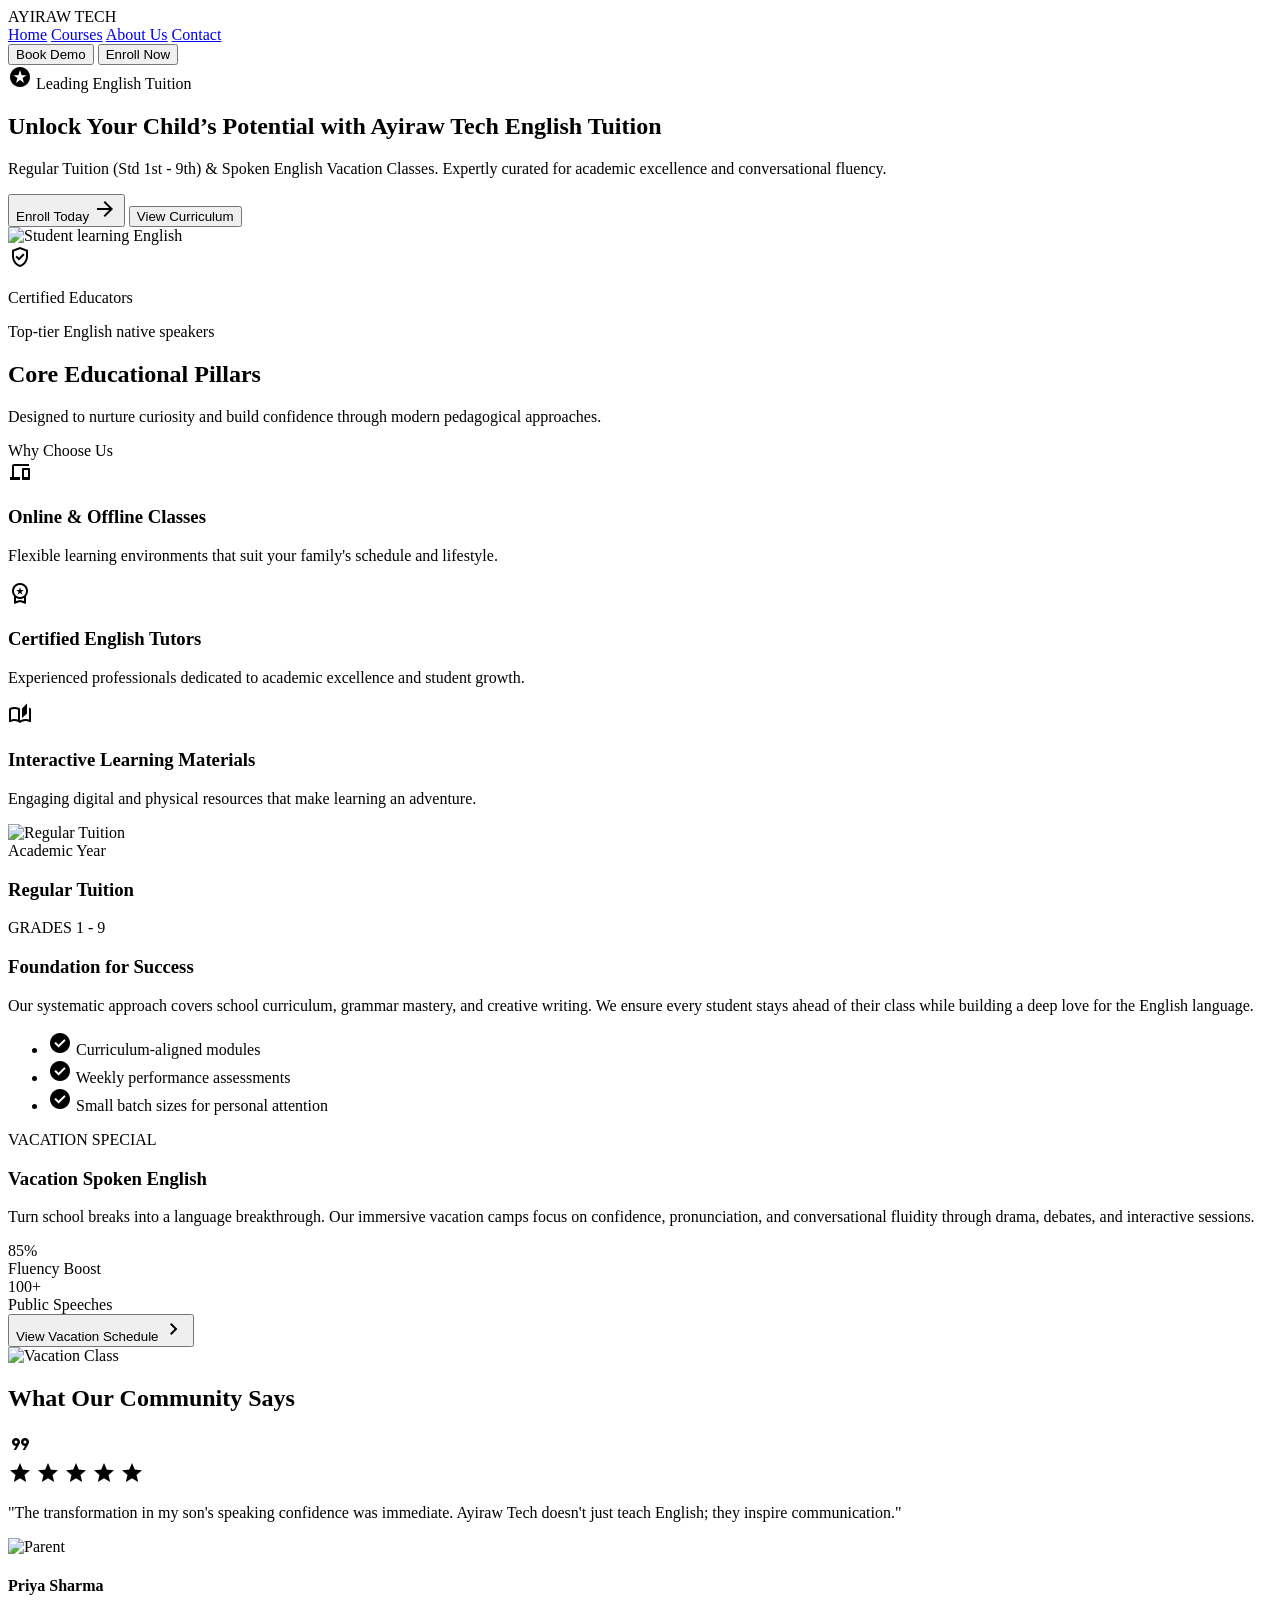
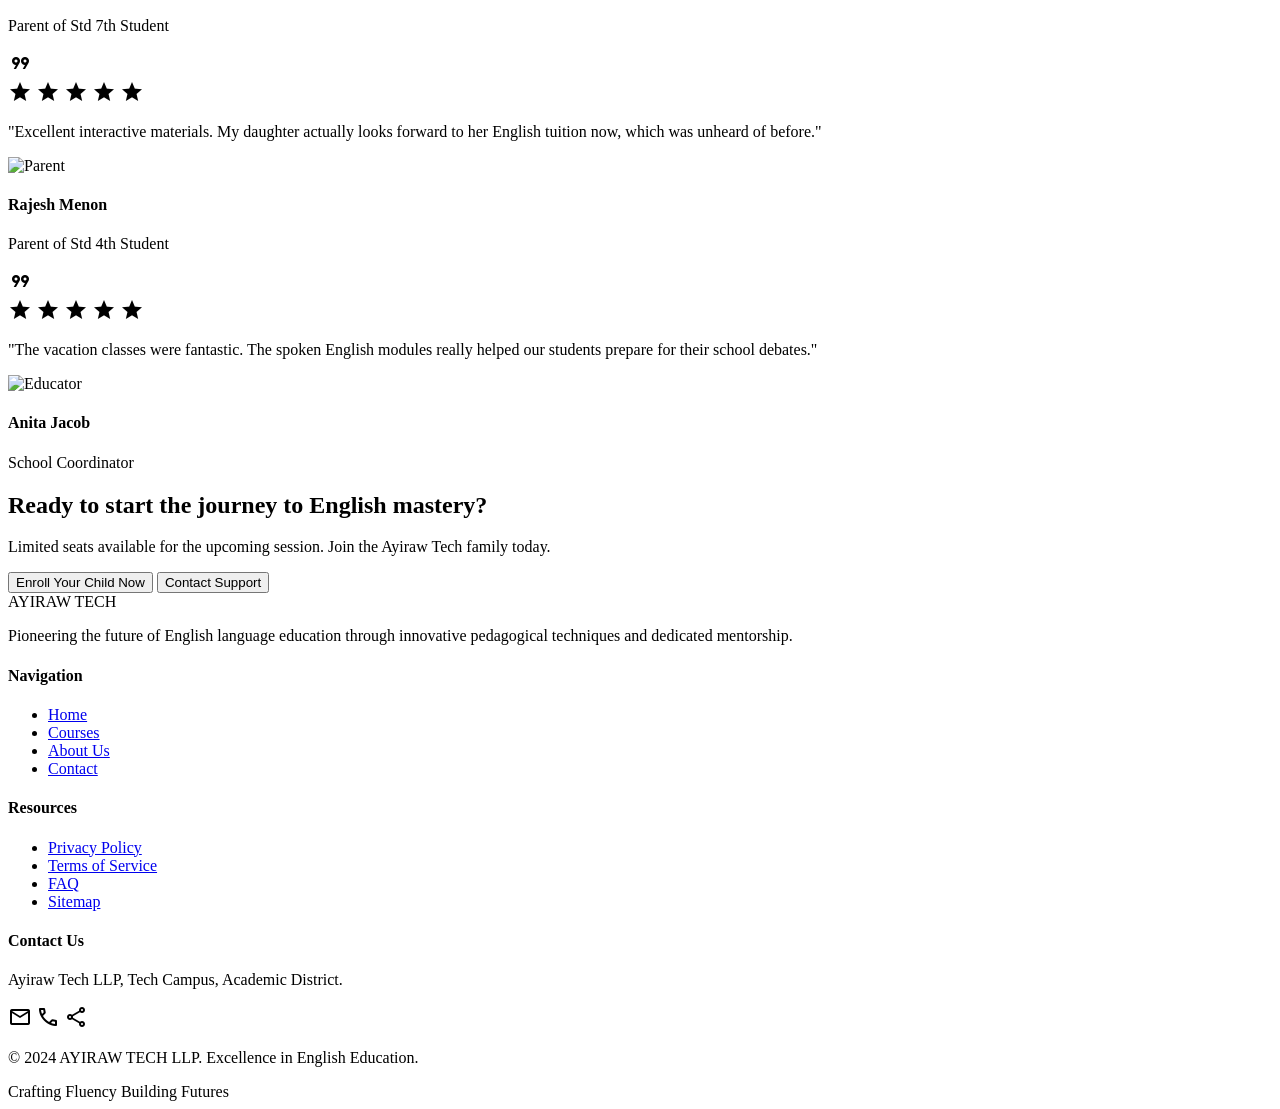
==== index.html @ 3fc2bfd0 "index.html" ====
<!DOCTYPE html>

<html class="light" lang="en"><head>
<meta charset="utf-8"/>
<meta content="width=device-width, initial-scale=1.0" name="viewport"/>
<title>AYIRAW TECH - Unlock Your Child’s Potential</title>
<script src="https://cdn.tailwindcss.com?plugins=forms,container-queries"></script>
<link href="https://fonts.googleapis.com/css2?family=Manrope:wght@400;600;700;800&amp;family=Inter:wght@400;500;600&amp;display=swap" rel="stylesheet"/>
<link href="https://fonts.googleapis.com/css2?family=Material+Symbols+Outlined:wght,FILL@100..700,0..1&amp;display=swap" rel="stylesheet"/>
<link href="https://fonts.googleapis.com/css2?family=Material+Symbols+Outlined:wght,FILL@100..700,0..1&amp;display=swap" rel="stylesheet"/>
<script id="tailwind-config">
      tailwind.config = {
        darkMode: "class",
        theme: {
          extend: {
            colors: {
              "inverse-surface": "#2e3132",
              "on-primary": "#ffffff",
              "error-container": "#ffdad6",
              "surface-container-highest": "#e1e3e4",
              "surface-container": "#edeeef",
              "on-secondary-container": "#613400",
              "tertiary-fixed-dim": "#e9c400",
              "surface-container-low": "#f3f4f5",
              "surface": "#f8f9fa",
              "on-tertiary-container": "#4c3e00",
              "on-error": "#ffffff",
              "on-tertiary-fixed-variant": "#544600",
              "on-primary-fixed": "#001b3c",
              "background": "#f8f9fa",
              "tertiary-container": "#c9a900",
              "secondary-container": "#fd9000",
              "tertiary": "#705d00",
              "on-error-container": "#93000a",
              "surface-container-high": "#e7e8e9",
              "on-primary-container": "#799dd6",
              "on-background": "#191c1d",
              "on-tertiary": "#ffffff",
              "error": "#ba1a1a",
              "outline-variant": "#c3c6d1",
              "inverse-on-surface": "#f0f1f2",
              "on-secondary-fixed-variant": "#6c3a00",
              "on-tertiary-fixed": "#221b00",
              "surface-bright": "#f8f9fa",
              "secondary-fixed": "#ffdcc1",
              "on-primary-fixed-variant": "#1f477b",
              "outline": "#737780",
              "inverse-primary": "#a7c8ff",
              "surface-tint": "#3a5f94",
              "secondary-fixed-dim": "#ffb778",
              "primary": "#001e40",
              "secondary": "#8e4e00",
              "surface-container-lowest": "#ffffff",
              "primary-fixed": "#d5e3ff",
              "on-secondary-fixed": "#2e1500",
              "tertiary-fixed": "#ffe170",
              "primary-container": "#003366",
              "on-surface": "#191c1d",
              "on-surface-variant": "#43474f",
              "on-secondary": "#ffffff",
              "surface-dim": "#d9dadb",
              "primary-fixed-dim": "#a7c8ff",
              "surface-variant": "#e1e3e4"
            },
            fontFamily: {
              "headline": ["Manrope"],
              "body": ["Inter"],
              "label": ["Inter"]
            },
            borderRadius: {"DEFAULT": "0.125rem", "lg": "0.25rem", "xl": "0.5rem", "full": "0.75rem"},
          },
        },
      }
    </script>
<style>
      .material-symbols-outlined {
        font-variation-settings: 'FILL' 0, 'wght' 400, 'GRAD' 0, 'opsz' 24;
      }
      .glass-nav {
        backdrop-filter: blur(24px);
        -webkit-backdrop-filter: blur(24px);
      }
    </style>
</head>
<body class="bg-surface text-on-surface font-body selection:bg-secondary-fixed selection:text-on-secondary-fixed">
<!-- TopNavBar -->
<header class="fixed top-0 w-full z-50 bg-white/80 dark:bg-slate-950/80 backdrop-blur-xl shadow-sm dark:shadow-none">
<nav class="flex justify-between items-center max-w-7xl mx-auto px-6 h-20">
<div class="text-2xl font-black tracking-tighter text-sky-900 dark:text-sky-100 font-headline">AYIRAW TECH</div>
<div class="hidden md:flex items-center space-x-8">
<a class="text-sky-900 dark:text-sky-400 font-bold border-b-2 border-amber-600 pb-1 text-sm transition-all" href="#">Home</a>
<a class="text-slate-600 dark:text-slate-400 hover:text-sky-900 dark:hover:text-sky-200 transition-colors text-sm" href="#">Courses</a>
<a class="text-slate-600 dark:text-slate-400 hover:text-sky-900 dark:hover:text-sky-200 transition-colors text-sm" href="#">About Us</a>
<a class="text-slate-600 dark:text-slate-400 hover:text-sky-900 dark:hover:text-sky-200 transition-colors text-sm" href="#">Contact</a>
</div>
<div class="flex items-center space-x-4">
<button class="hidden lg:block text-sky-900 dark:text-sky-400 font-semibold text-sm hover:underline underline-offset-4 decoration-amber-500 transition-all">Book Demo</button>
<button class="bg-gradient-to-br from-primary to-primary-container text-on-primary px-6 py-2.5 rounded-xl font-bold text-sm scale-95 active:scale-90 transition-transform shadow-md hover:shadow-secondary-container/20">Enroll Now</button>
</div>
</nav>
</header>
<main class="pt-20">
<!-- Hero Section -->
<section class="relative min-h-[870px] flex items-center overflow-hidden bg-surface py-24">
<div class="max-w-7xl mx-auto px-6 grid grid-cols-1 lg:grid-cols-12 gap-12 items-center">
<div class="lg:col-span-7 space-y-8 z-10">
<div class="inline-flex items-center gap-2 bg-secondary-fixed px-4 py-1.5 rounded-full">
<span class="material-symbols-outlined text-secondary text-sm" style="font-variation-settings: 'FILL' 1;">stars</span>
<span class="text-on-secondary-fixed text-xs font-bold uppercase tracking-widest font-label">Leading English Tuition</span>
</div>
<h1 class="text-5xl md:text-7xl font-extrabold font-headline leading-[1.1] tracking-tight text-on-surface">
                        Unlock Your <span class="text-secondary">Child’s Potential</span> with Ayiraw Tech English Tuition
                    </h1>
<p class="text-lg md:text-xl text-on-surface-variant max-w-xl leading-relaxed">
                        Regular Tuition (Std 1st - 9th) &amp; Spoken English Vacation Classes. Expertly curated for academic excellence and conversational fluency.
                    </p>
<div class="flex flex-wrap gap-4 pt-4">
<button class="bg-primary text-on-primary px-8 py-4 rounded-xl font-bold text-lg hover:bg-primary-container transition-all flex items-center gap-2 shadow-lg group">
                            Enroll Today
                            <span class="material-symbols-outlined group-hover:translate-x-1 transition-transform">arrow_forward</span>
</button>
<button class="bg-surface-container-low text-on-surface px-8 py-4 rounded-xl font-bold text-lg hover:bg-surface-container-high transition-all border border-outline-variant/15">
                            View Curriculum
                        </button>
</div>
</div>
<div class="lg:col-span-5 relative">
<div class="aspect-square bg-gradient-to-tr from-secondary-fixed to-primary-fixed rounded-3xl rotate-3 absolute inset-0 blur-3xl opacity-30"></div>
<div class="relative rounded-3xl overflow-hidden shadow-2xl border-4 border-surface-container-lowest">
<img alt="Student learning English" class="w-full h-[600px] object-cover" data-alt="Happy child student studying with tablet and books" src="https://lh3.googleusercontent.com/aida-public/[base64]"/>
</div>
<div class="absolute -bottom-6 -left-6 bg-surface-container-lowest p-6 rounded-2xl shadow-xl flex items-center gap-4 max-w-xs">
<div class="w-12 h-12 bg-tertiary-fixed rounded-full flex items-center justify-center">
<span class="material-symbols-outlined text-on-tertiary-fixed">verified_user</span>
</div>
<div>
<p class="text-sm font-bold font-headline">Certified Educators</p>
<p class="text-xs text-on-surface-variant">Top-tier English native speakers</p>
</div>
</div>
</div>
</div>
</section>
<!-- Features Bento Grid -->
<section class="py-24 bg-surface-container-low">
<div class="max-w-7xl mx-auto px-6">
<div class="flex flex-col md:flex-row justify-between items-end mb-16 gap-6">
<div class="max-w-2xl">
<h2 class="text-4xl font-extrabold font-headline mb-4">Core Educational Pillars</h2>
<p class="text-on-surface-variant text-lg">Designed to nurture curiosity and build confidence through modern pedagogical approaches.</p>
</div>
<span class="text-secondary font-bold text-sm uppercase tracking-widest pb-2">Why Choose Us</span>
</div>
<div class="grid grid-cols-1 md:grid-cols-3 gap-8">
<!-- Feature 1 -->
<div class="bg-surface-container-lowest p-8 rounded-3xl shadow-sm border border-outline-variant/5 group hover:shadow-xl transition-all duration-500">
<div class="w-14 h-14 bg-primary-fixed rounded-2xl flex items-center justify-center mb-6 group-hover:scale-110 transition-transform">
<span class="material-symbols-outlined text-primary text-3xl">devices</span>
</div>
<h3 class="text-2xl font-bold font-headline mb-4">Online &amp; Offline Classes</h3>
<p class="text-on-surface-variant leading-relaxed">Flexible learning environments that suit your family's schedule and lifestyle.</p>
</div>
<!-- Feature 2 -->
<div class="bg-surface-container-lowest p-8 rounded-3xl shadow-sm border border-outline-variant/5 group hover:shadow-xl transition-all duration-500">
<div class="w-14 h-14 bg-secondary-fixed rounded-2xl flex items-center justify-center mb-6 group-hover:scale-110 transition-transform">
<span class="material-symbols-outlined text-secondary text-3xl">workspace_premium</span>
</div>
<h3 class="text-2xl font-bold font-headline mb-4">Certified English Tutors</h3>
<p class="text-on-surface-variant leading-relaxed">Experienced professionals dedicated to academic excellence and student growth.</p>
</div>
<!-- Feature 3 -->
<div class="bg-surface-container-lowest p-8 rounded-3xl shadow-sm border border-outline-variant/5 group hover:shadow-xl transition-all duration-500">
<div class="w-14 h-14 bg-tertiary-fixed rounded-2xl flex items-center justify-center mb-6 group-hover:scale-110 transition-transform">
<span class="material-symbols-outlined text-on-tertiary-fixed text-3xl">auto_stories</span>
</div>
<h3 class="text-2xl font-bold font-headline mb-4">Interactive Learning Materials</h3>
<p class="text-on-surface-variant leading-relaxed">Engaging digital and physical resources that make learning an adventure.</p>
</div>
</div>
</div>
</section>
<!-- Service Overview (Asymmetric Layout) -->
<section class="py-24 bg-surface">
<div class="max-w-7xl mx-auto px-6">
<div class="grid grid-cols-1 lg:grid-cols-2 gap-20 items-center mb-24">
<div class="relative">
<img alt="Regular Tuition" class="w-full h-[500px] object-cover rounded-3xl" data-alt="Children in a bright classroom environment" src="https://lh3.googleusercontent.com/aida-public/[base64]"/>
<div class="absolute inset-0 bg-gradient-to-t from-primary/60 to-transparent rounded-3xl"></div>
<div class="absolute bottom-8 left-8">
<span class="text-secondary-fixed text-sm font-bold tracking-widest uppercase">Academic Year</span>
<h3 class="text-3xl font-bold text-white font-headline">Regular Tuition</h3>
</div>
</div>
<div class="space-y-6">
<div class="inline-block px-4 py-1 bg-surface-container-high rounded text-xs font-bold text-secondary">GRADES 1 - 9</div>
<h3 class="text-4xl font-extrabold font-headline">Foundation for Success</h3>
<p class="text-on-surface-variant text-lg leading-relaxed">
                            Our systematic approach covers school curriculum, grammar mastery, and creative writing. We ensure every student stays ahead of their class while building a deep love for the English language.
                        </p>
<ul class="space-y-4">
<li class="flex items-center gap-3">
<span class="material-symbols-outlined text-secondary" style="font-variation-settings: 'FILL' 1;">check_circle</span>
<span class="font-medium">Curriculum-aligned modules</span>
</li>
<li class="flex items-center gap-3">
<span class="material-symbols-outlined text-secondary" style="font-variation-settings: 'FILL' 1;">check_circle</span>
<span class="font-medium">Weekly performance assessments</span>
</li>
<li class="flex items-center gap-3">
<span class="material-symbols-outlined text-secondary" style="font-variation-settings: 'FILL' 1;">check_circle</span>
<span class="font-medium">Small batch sizes for personal attention</span>
</li>
</ul>
</div>
</div>
<div class="grid grid-cols-1 lg:grid-cols-2 gap-20 items-center">
<div class="order-2 lg:order-1 space-y-6">
<div class="inline-block px-4 py-1 bg-surface-container-high rounded text-xs font-bold text-secondary">VACATION SPECIAL</div>
<h3 class="text-4xl font-extrabold font-headline">Vacation Spoken English</h3>
<p class="text-on-surface-variant text-lg leading-relaxed">
                            Turn school breaks into a language breakthrough. Our immersive vacation camps focus on confidence, pronunciation, and conversational fluidity through drama, debates, and interactive sessions.
                        </p>
<div class="grid grid-cols-2 gap-4">
<div class="p-4 bg-surface-container-low rounded-xl">
<div class="text-2xl font-bold text-primary font-headline">85%</div>
<div class="text-xs text-on-surface-variant uppercase font-bold tracking-tighter">Fluency Boost</div>
</div>
<div class="p-4 bg-surface-container-low rounded-xl">
<div class="text-2xl font-bold text-primary font-headline">100+</div>
<div class="text-xs text-on-surface-variant uppercase font-bold tracking-tighter">Public Speeches</div>
</div>
</div>
<button class="text-primary font-bold flex items-center gap-2 hover:translate-x-2 transition-transform">
                            View Vacation Schedule
                            <span class="material-symbols-outlined">chevron_right</span>
</button>
</div>
<div class="order-1 lg:order-2 relative">
<img alt="Vacation Class" class="w-full h-[500px] object-cover rounded-3xl" data-alt="Kids laughing and participating in an outdoor English camp" src="https://lh3.googleusercontent.com/aida-public/[base64]"/>
<div class="absolute -top-10 -right-10 w-48 h-48 bg-tertiary-fixed-dim rounded-full mix-blend-multiply opacity-20 blur-2xl"></div>
</div>
</div>
</div>
</section>
<!-- Testimonial Section -->
<section class="py-24 bg-primary text-on-primary">
<div class="max-w-7xl mx-auto px-6">
<div class="text-center mb-16">
<h2 class="text-4xl font-extrabold font-headline mb-4">What Our Community Says</h2>
<div class="h-1 w-24 bg-secondary mx-auto rounded-full"></div>
</div>
<div class="grid grid-cols-1 md:grid-cols-3 gap-8">
<!-- Testimonial 1 -->
<div class="bg-primary-container p-8 rounded-3xl relative">
<span class="material-symbols-outlined absolute top-6 right-8 text-6xl text-on-primary opacity-10">format_quote</span>
<div class="flex items-center gap-1 mb-6">
<span class="material-symbols-outlined text-tertiary-fixed" style="font-variation-settings: 'FILL' 1;">star</span>
<span class="material-symbols-outlined text-tertiary-fixed" style="font-variation-settings: 'FILL' 1;">star</span>
<span class="material-symbols-outlined text-tertiary-fixed" style="font-variation-settings: 'FILL' 1;">star</span>
<span class="material-symbols-outlined text-tertiary-fixed" style="font-variation-settings: 'FILL' 1;">star</span>
<span class="material-symbols-outlined text-tertiary-fixed" style="font-variation-settings: 'FILL' 1;">star</span>
</div>
<p class="italic text-lg mb-8 leading-relaxed opacity-90 text-primary-fixed">
                            "The transformation in my son's speaking confidence was immediate. Ayiraw Tech doesn't just teach English; they inspire communication."
                        </p>
<div class="flex items-center gap-4">
<div class="w-12 h-12 rounded-full overflow-hidden border-2 border-secondary">
<img alt="Parent" data-alt="Portrait of a satisfied parent" src="https://lh3.googleusercontent.com/aida-public/[base64]"/>
</div>
<div>
<h4 class="font-bold font-headline">Priya Sharma</h4>
<p class="text-xs opacity-70">Parent of Std 7th Student</p>
</div>
</div>
</div>
<!-- Testimonial 2 -->
<div class="bg-primary-container p-8 rounded-3xl relative">
<span class="material-symbols-outlined absolute top-6 right-8 text-6xl text-on-primary opacity-10">format_quote</span>
<div class="flex items-center gap-1 mb-6">
<span class="material-symbols-outlined text-tertiary-fixed" style="font-variation-settings: 'FILL' 1;">star</span>
<span class="material-symbols-outlined text-tertiary-fixed" style="font-variation-settings: 'FILL' 1;">star</span>
<span class="material-symbols-outlined text-tertiary-fixed" style="font-variation-settings: 'FILL' 1;">star</span>
<span class="material-symbols-outlined text-tertiary-fixed" style="font-variation-settings: 'FILL' 1;">star</span>
<span class="material-symbols-outlined text-tertiary-fixed" style="font-variation-settings: 'FILL' 1;">star</span>
</div>
<p class="italic text-lg mb-8 leading-relaxed opacity-90 text-primary-fixed">
                            "Excellent interactive materials. My daughter actually looks forward to her English tuition now, which was unheard of before."
                        </p>
<div class="flex items-center gap-4">
<div class="w-12 h-12 rounded-full overflow-hidden border-2 border-secondary">
<img alt="Parent" data-alt="Portrait of a happy father" src="https://lh3.googleusercontent.com/aida-public/[base64]"/>
</div>
<div>
<h4 class="font-bold font-headline">Rajesh Menon</h4>
<p class="text-xs opacity-70">Parent of Std 4th Student</p>
</div>
</div>
</div>
<!-- Testimonial 3 -->
<div class="bg-primary-container p-8 rounded-3xl relative">
<span class="material-symbols-outlined absolute top-6 right-8 text-6xl text-on-primary opacity-10">format_quote</span>
<div class="flex items-center gap-1 mb-6">
<span class="material-symbols-outlined text-tertiary-fixed" style="font-variation-settings: 'FILL' 1;">star</span>
<span class="material-symbols-outlined text-tertiary-fixed" style="font-variation-settings: 'FILL' 1;">star</span>
<span class="material-symbols-outlined text-tertiary-fixed" style="font-variation-settings: 'FILL' 1;">star</span>
<span class="material-symbols-outlined text-tertiary-fixed" style="font-variation-settings: 'FILL' 1;">star</span>
<span class="material-symbols-outlined text-tertiary-fixed" style="font-variation-settings: 'FILL' 1;">star</span>
</div>
<p class="italic text-lg mb-8 leading-relaxed opacity-90 text-primary-fixed">
                            "The vacation classes were fantastic. The spoken English modules really helped our students prepare for their school debates."
                        </p>
<div class="flex items-center gap-4">
<div class="w-12 h-12 rounded-full overflow-hidden border-2 border-secondary">
<img alt="Educator" data-alt="Portrait of a professional educator" src="https://lh3.googleusercontent.com/aida-public/[base64]"/>
</div>
<div>
<h4 class="font-bold font-headline">Anita Jacob</h4>
<p class="text-xs opacity-70">School Coordinator</p>
</div>
</div>
</div>
</div>
</div>
</section>
<!-- CTA Section -->
<section class="py-24 bg-surface">
<div class="max-w-5xl mx-auto px-6">
<div class="bg-gradient-to-br from-secondary to-secondary-container p-12 rounded-[2.5rem] text-on-secondary text-center shadow-2xl relative overflow-hidden">
<div class="absolute -top-12 -left-12 w-64 h-64 bg-white/10 rounded-full blur-3xl"></div>
<div class="relative z-10">
<h2 class="text-4xl md:text-5xl font-extrabold font-headline mb-6 leading-tight">Ready to start the journey to English mastery?</h2>
<p class="text-xl opacity-90 mb-10 max-w-2xl mx-auto">Limited seats available for the upcoming session. Join the Ayiraw Tech family today.</p>
<div class="flex flex-col sm:flex-row gap-4 justify-center">
<button class="bg-primary text-on-primary px-10 py-5 rounded-xl font-bold text-lg hover:scale-105 active:scale-95 transition-all shadow-xl">Enroll Your Child Now</button>
<button class="bg-white/20 backdrop-blur-md text-white px-10 py-5 rounded-xl font-bold text-lg hover:bg-white/30 transition-all border border-white/30">Contact Support</button>
</div>
</div>
</div>
</div>
</section>
</main>
<!-- Footer -->
<footer class="bg-slate-50 dark:bg-slate-950 w-full py-12 border-t border-slate-200 dark:border-slate-800">
<div class="grid grid-cols-1 md:grid-cols-4 gap-8 max-w-7xl mx-auto px-6">
<div class="md:col-span-1">
<div class="text-xl font-bold text-sky-900 dark:text-sky-100 font-headline mb-4">AYIRAW TECH</div>
<p class="text-xs text-slate-500 font-body leading-relaxed">Pioneering the future of English language education through innovative pedagogical techniques and dedicated mentorship.</p>
</div>
<div>
<h4 class="font-semibold font-headline text-sky-900 dark:text-sky-400 mb-4 uppercase text-xs tracking-widest">Navigation</h4>
<ul class="space-y-2">
<li><a class="text-xs text-slate-500 hover:underline decoration-amber-500 underline-offset-4 transition-all" href="#">Home</a></li>
<li><a class="text-xs text-slate-500 hover:underline decoration-amber-500 underline-offset-4 transition-all" href="#">Courses</a></li>
<li><a class="text-xs text-slate-500 hover:underline decoration-amber-500 underline-offset-4 transition-all" href="#">About Us</a></li>
<li><a class="text-xs text-slate-500 hover:underline decoration-amber-500 underline-offset-4 transition-all" href="#">Contact</a></li>
</ul>
</div>
<div>
<h4 class="font-semibold font-headline text-sky-900 dark:text-sky-400 mb-4 uppercase text-xs tracking-widest">Resources</h4>
<ul class="space-y-2">
<li><a class="text-xs text-slate-500 hover:underline decoration-amber-500 underline-offset-4 transition-all" href="#">Privacy Policy</a></li>
<li><a class="text-xs text-slate-500 hover:underline decoration-amber-500 underline-offset-4 transition-all" href="#">Terms of Service</a></li>
<li><a class="text-xs text-slate-500 hover:underline decoration-amber-500 underline-offset-4 transition-all" href="#">FAQ</a></li>
<li><a class="text-xs text-slate-500 hover:underline decoration-amber-500 underline-offset-4 transition-all" href="#">Sitemap</a></li>
</ul>
</div>
<div>
<h4 class="font-semibold font-headline text-sky-900 dark:text-sky-400 mb-4 uppercase text-xs tracking-widest">Contact Us</h4>
<p class="text-xs text-slate-500 mb-4">Ayiraw Tech LLP, Tech Campus, Academic District.</p>
<div class="flex gap-4">
<span class="material-symbols-outlined text-slate-400 hover:text-secondary transition-colors cursor-pointer">mail</span>
<span class="material-symbols-outlined text-slate-400 hover:text-secondary transition-colors cursor-pointer">call</span>
<span class="material-symbols-outlined text-slate-400 hover:text-secondary transition-colors cursor-pointer">share</span>
</div>
</div>
</div>
<div class="max-w-7xl mx-auto px-6 mt-12 pt-8 border-t border-slate-200/50 flex flex-col md:flex-row justify-between items-center gap-4">
<p class="text-xs text-slate-500">© 2024 AYIRAW TECH LLP. Excellence in English Education.</p>
<div class="flex gap-6">
<span class="text-[10px] text-slate-400 font-bold uppercase tracking-[0.2em]">Crafting Fluency</span>
<span class="text-[10px] text-slate-400 font-bold uppercase tracking-[0.2em]">Building Futures</span>
</div>
</div>
</footer>
</body></html>
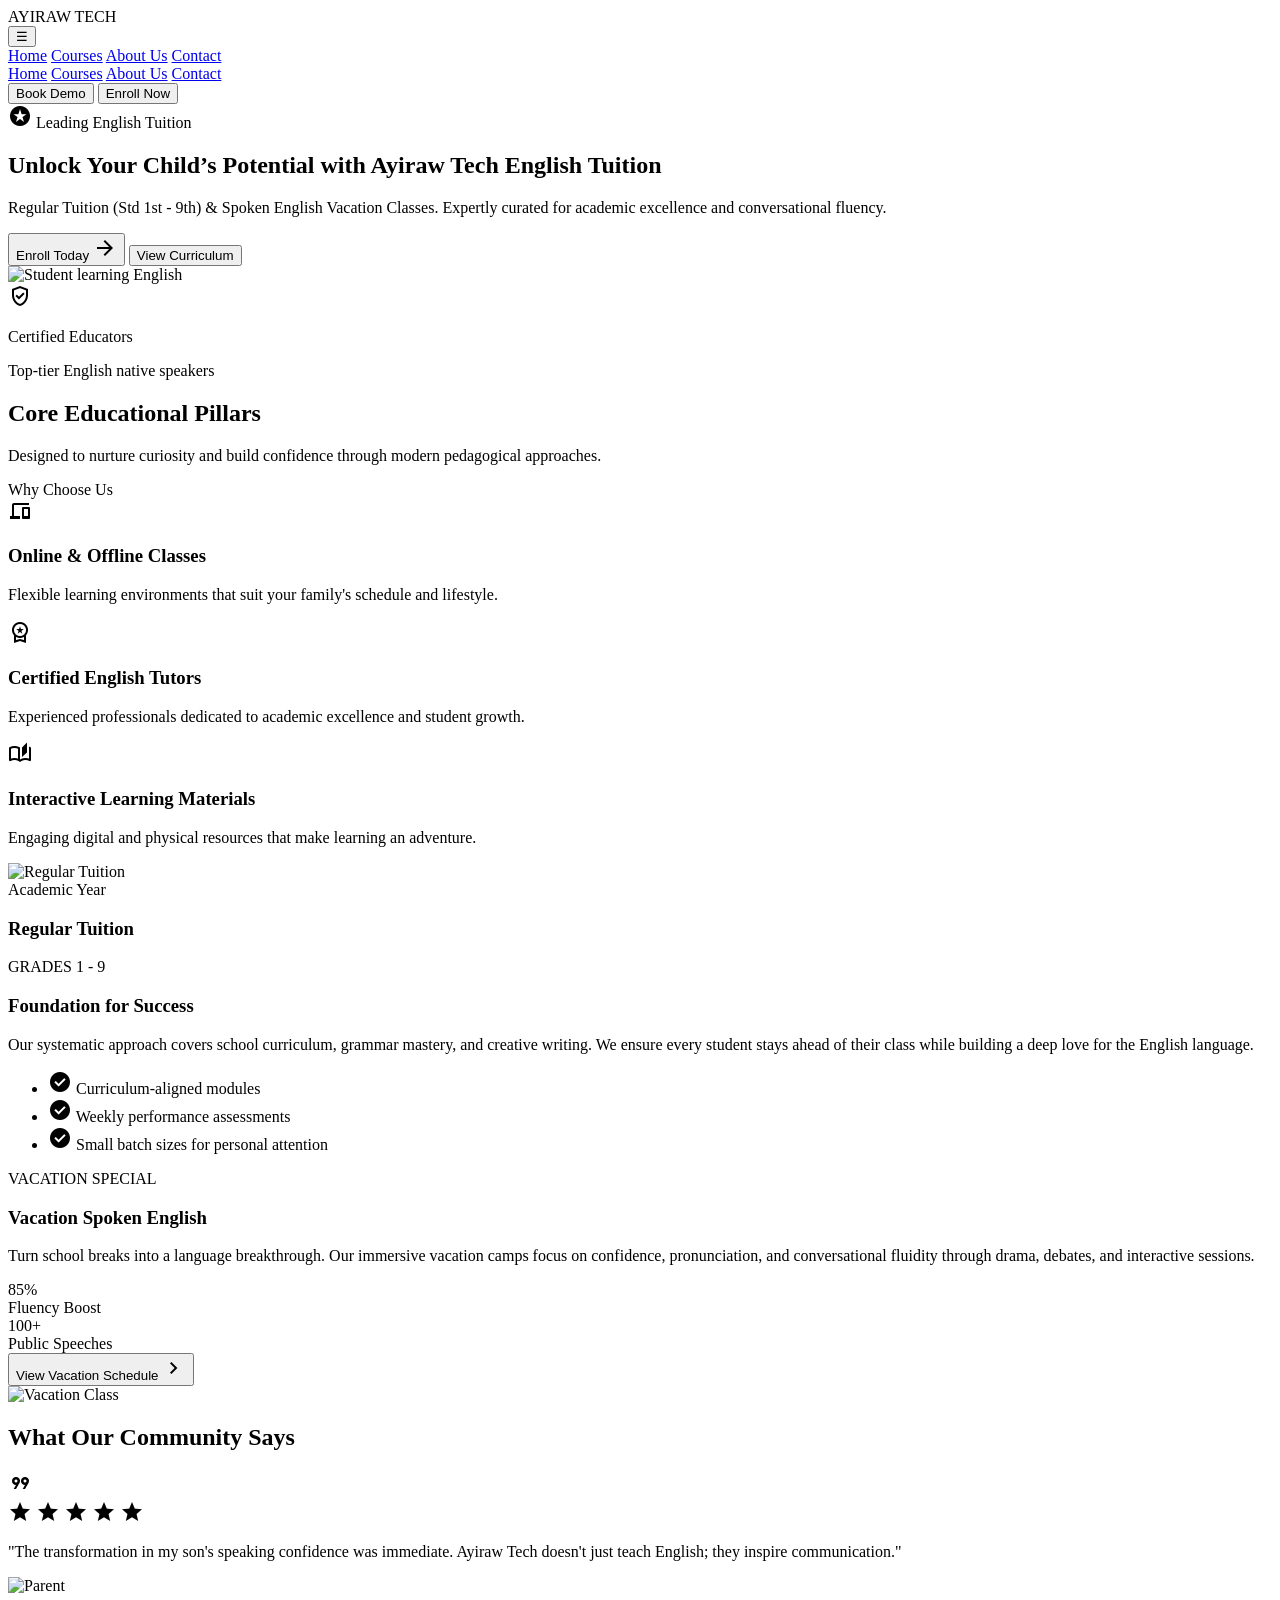
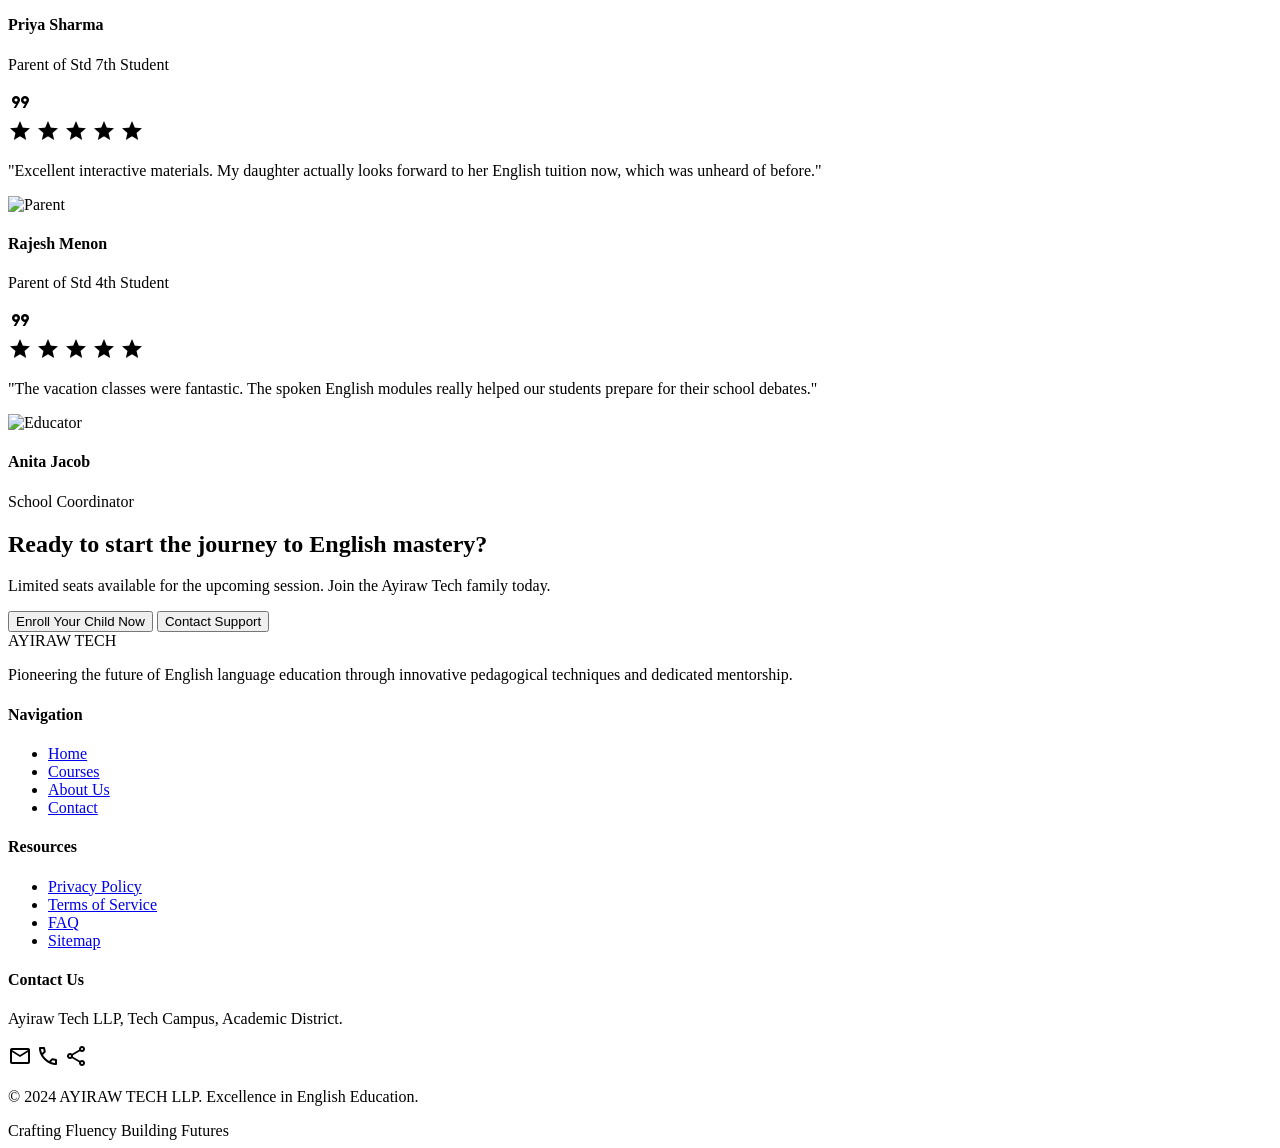
==== commit d0438cb9: "index.html" ====
--- a/index.html
+++ b/index.html
@@ -88,10 +88,20 @@
 <nav class="flex justify-between items-center max-w-7xl mx-auto px-6 h-20">
 <div class="text-2xl font-black tracking-tighter text-sky-900 dark:text-sky-100 font-headline">AYIRAW TECH</div>
 <div class="hidden md:flex items-center space-x-8">
-<a class="text-sky-900 dark:text-sky-400 font-bold border-b-2 border-amber-600 pb-1 text-sm transition-all" href="#">Home</a>
-<a class="text-slate-600 dark:text-slate-400 hover:text-sky-900 dark:hover:text-sky-200 transition-colors text-sm" href="#">Courses</a>
-<a class="text-slate-600 dark:text-slate-400 hover:text-sky-900 dark:hover:text-sky-200 transition-colors text-sm" href="#">About Us</a>
-<a class="text-slate-600 dark:text-slate-400 hover:text-sky-900 dark:hover:text-sky-200 transition-colors text-sm" href="#">Contact</a>
+       <!-- ✅ Mobile Button (NEW) -->
+  <button class="md:hidden text-2xl" onclick="toggleMenu()">☰</button>
+
+  <!-- ✅ Desktop Menu (KEEP THIS) -->
+  <div class="hidden md:flex items-center space-x-8">
+    <a href="index.html">Home</a>
+    <a href="courses.html">Courses</a>
+    <a href="about.html">About Us</a>
+    <a href="contact.html">Contact</a>
+   </div>
+<a class="text-sky-900 dark:text-sky-400 font-bold border-b-2 border-amber-600 pb-1 text-sm transition-all" href="index.html">Home</a>
+<a class="text-slate-600 dark:text-slate-400 hover:text-sky-900 dark:hover:text-sky-200 transition-colors text-sm" href="courses.html">Courses</a>
+<a class="text-slate-600 dark:text-slate-400 hover:text-sky-900 dark:hover:text-sky-200 transition-colors text-sm" href="about.html">About Us</a>
+<a class="text-slate-600 dark:text-slate-400 hover:text-sky-900 dark:hover:text-sky-200 transition-colors text-sm" href="contact.html">Contact</a>
 </div>
 <div class="flex items-center space-x-4">
 <button class="hidden lg:block text-sky-900 dark:text-sky-400 font-semibold text-sm hover:underline underline-offset-4 decoration-amber-500 transition-all">Book Demo</button>
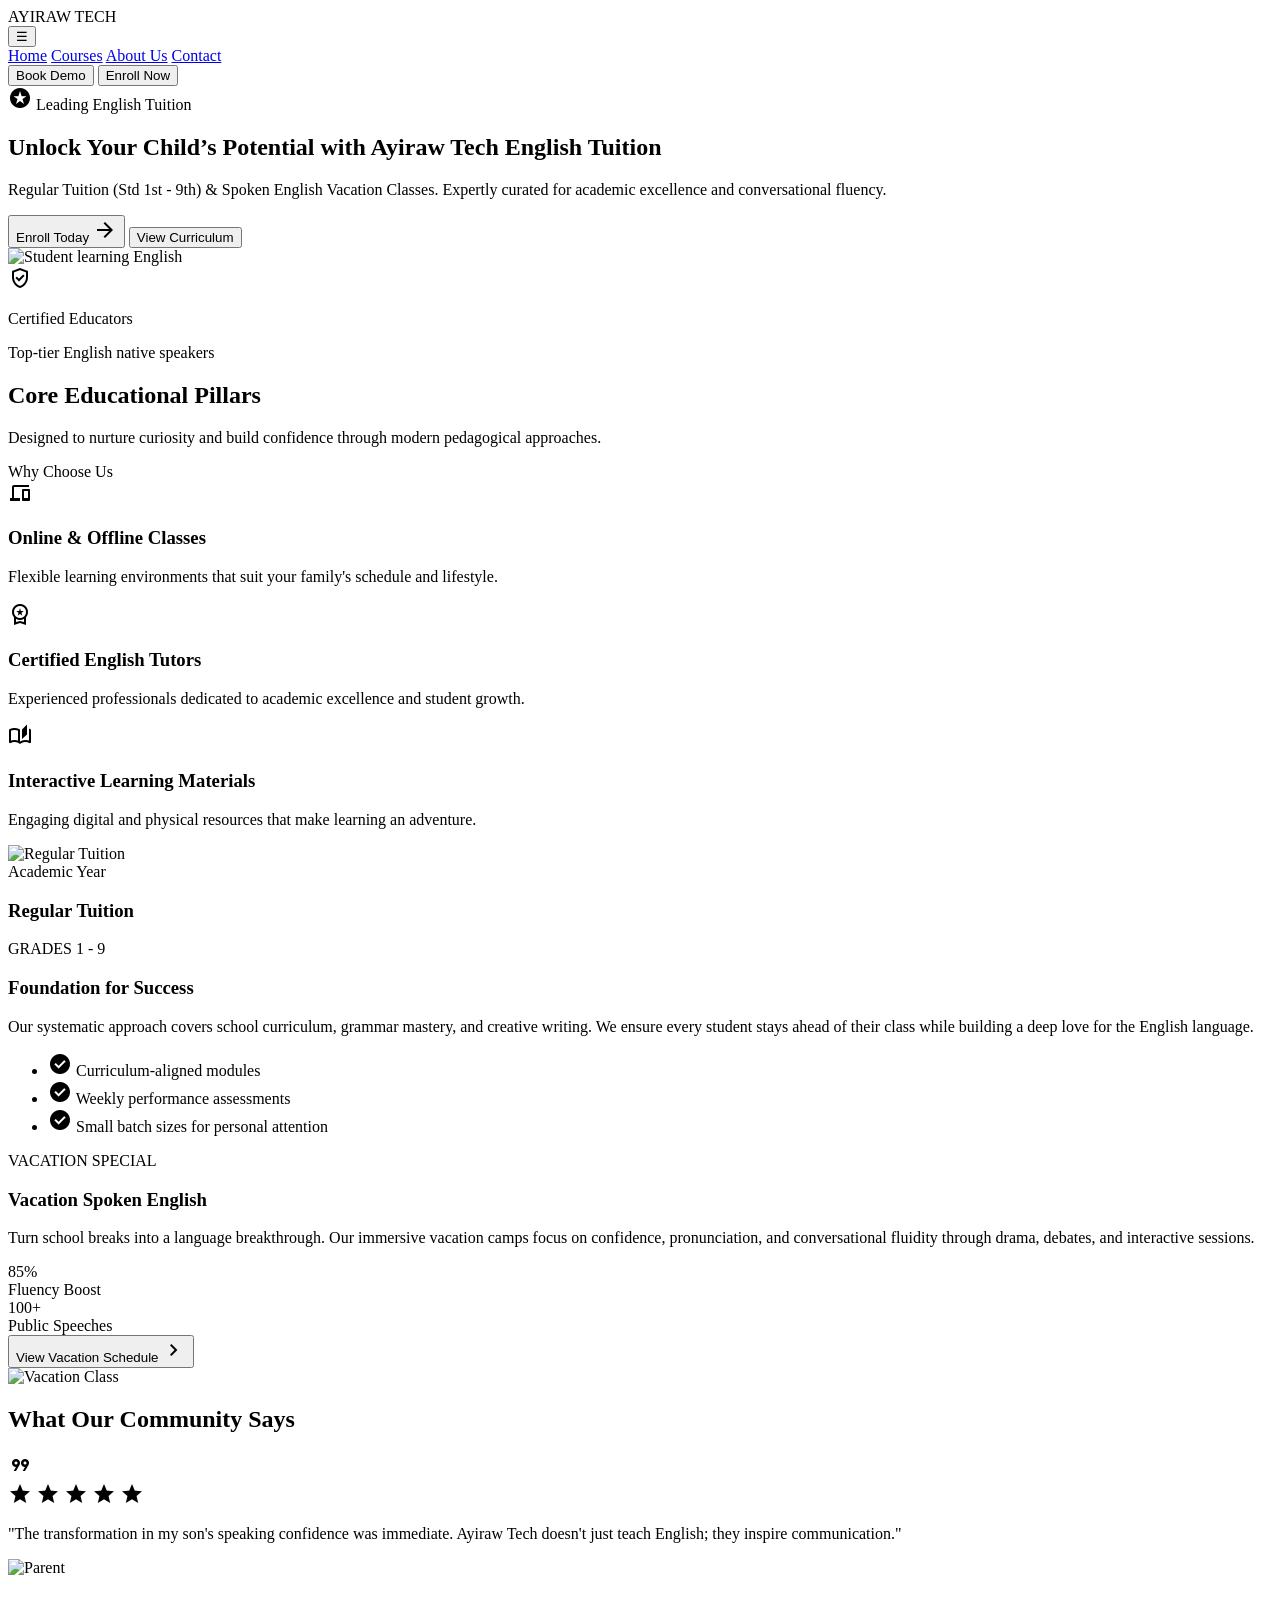
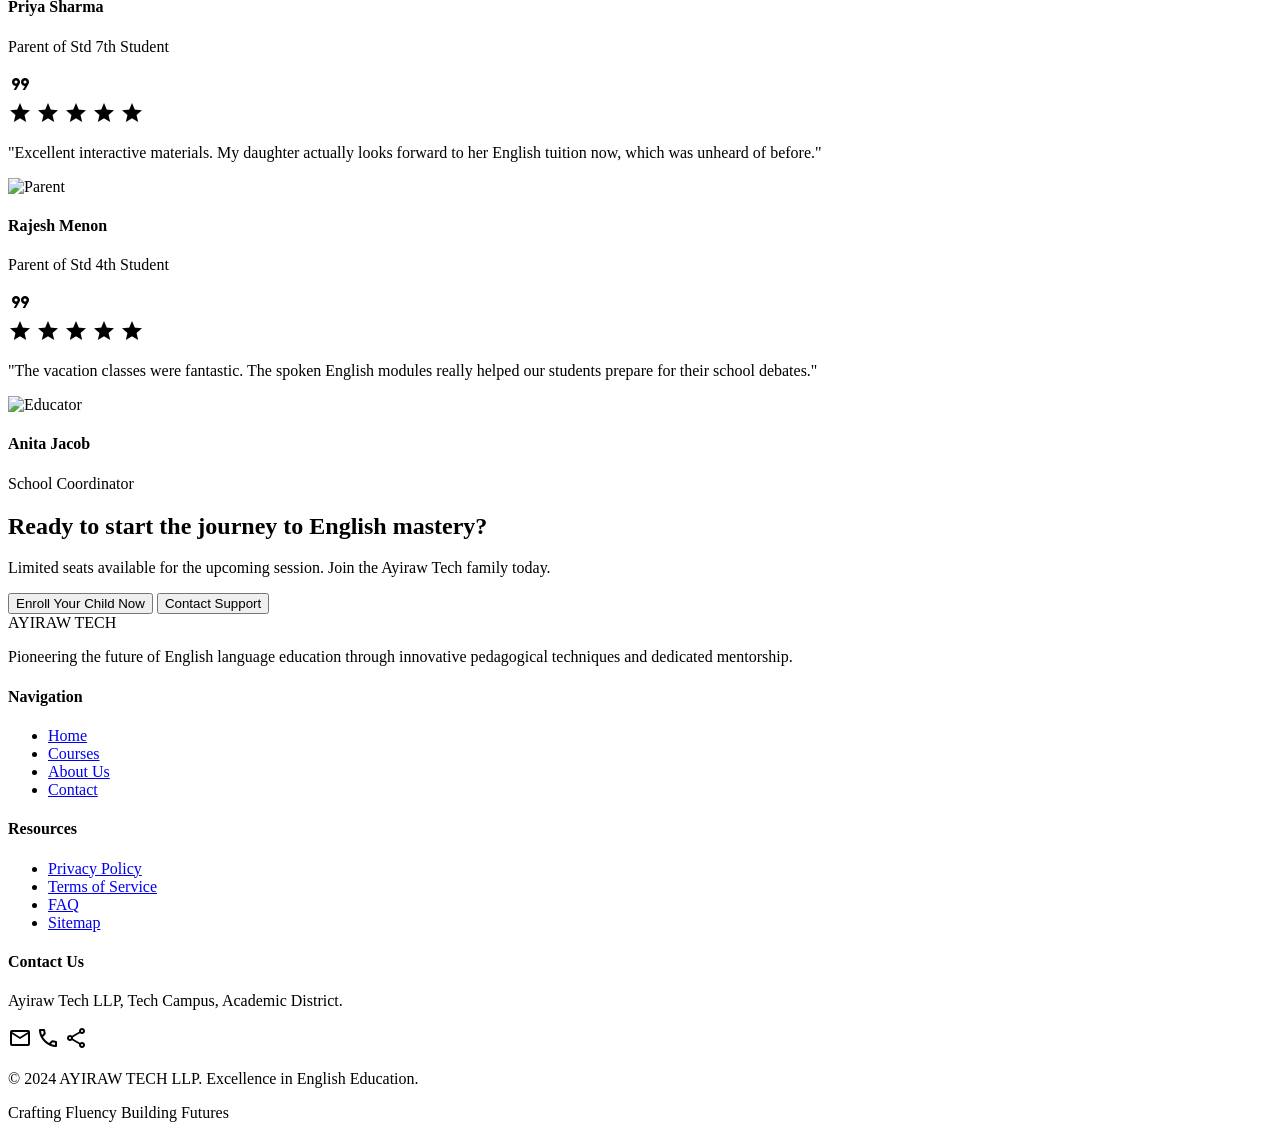
==== commit c5f0af8c: "index.html" ====
--- a/index.html
+++ b/index.html
@@ -87,16 +87,13 @@
 <header class="fixed top-0 w-full z-50 bg-white/80 dark:bg-slate-950/80 backdrop-blur-xl shadow-sm dark:shadow-none">
 <nav class="flex justify-between items-center max-w-7xl mx-auto px-6 h-20">
 <div class="text-2xl font-black tracking-tighter text-sky-900 dark:text-sky-100 font-headline">AYIRAW TECH</div>
-<div class="hidden md:flex items-center space-x-8">
+
        <!-- ✅ Mobile Button (NEW) -->
   <button class="md:hidden text-2xl" onclick="toggleMenu()">☰</button>
 
   <!-- ✅ Desktop Menu (KEEP THIS) -->
   <div class="hidden md:flex items-center space-x-8">
-    <a href="index.html">Home</a>
-    <a href="courses.html">Courses</a>
-    <a href="about.html">About Us</a>
-    <a href="contact.html">Contact</a>
+    
    </div>
 <a class="text-sky-900 dark:text-sky-400 font-bold border-b-2 border-amber-600 pb-1 text-sm transition-all" href="index.html">Home</a>
 <a class="text-slate-600 dark:text-slate-400 hover:text-sky-900 dark:hover:text-sky-200 transition-colors text-sm" href="courses.html">Courses</a>
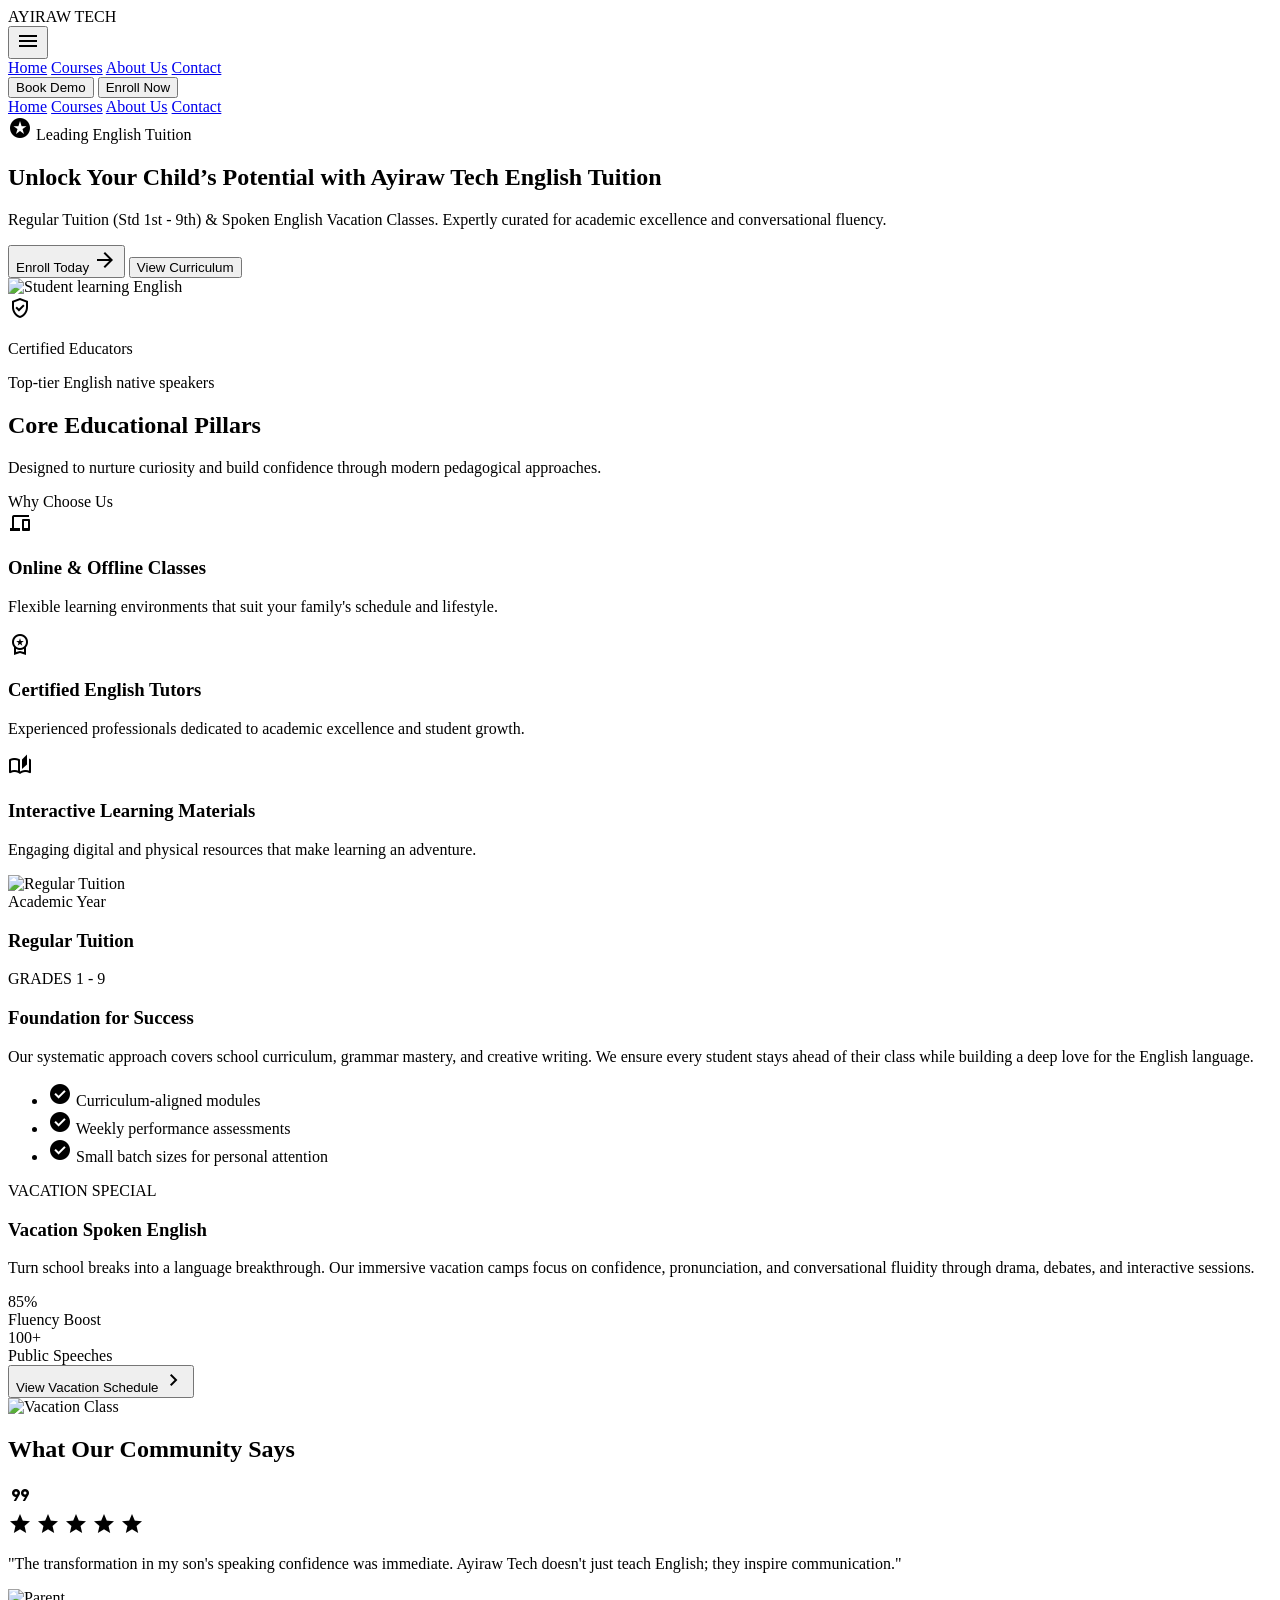
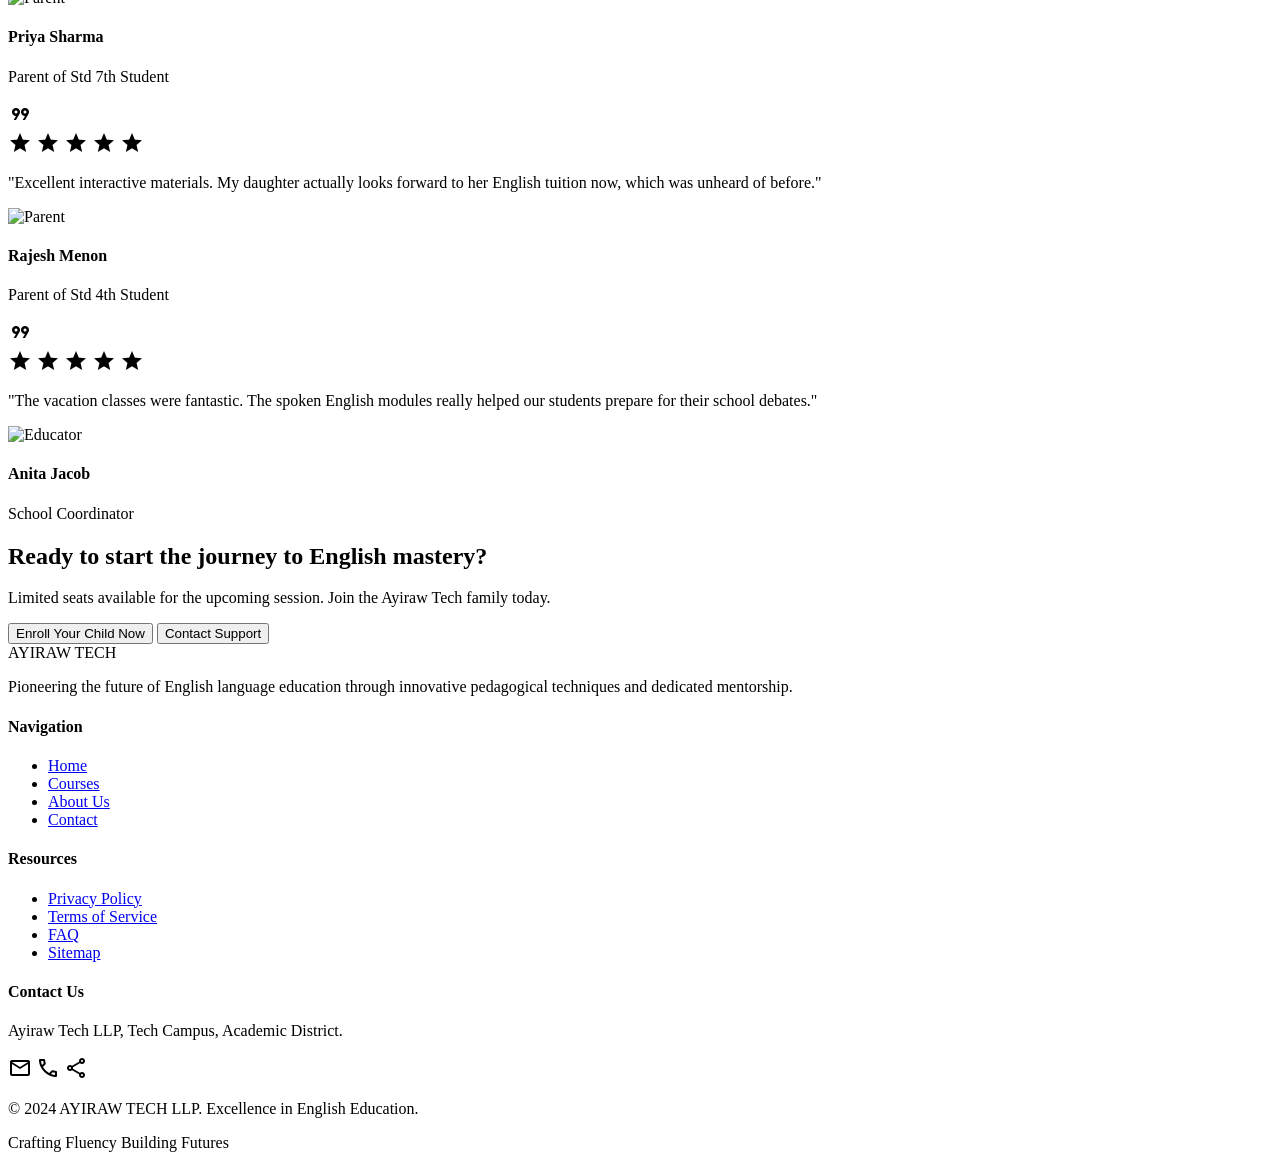
==== commit 34d853a3: "index.html" ====
--- a/index.html
+++ b/index.html
@@ -82,6 +82,10 @@
       }
     </style>
 </head>
+   
+
+     
+</script>
 <body class="bg-surface text-on-surface font-body selection:bg-secondary-fixed selection:text-on-secondary-fixed">
 <!-- TopNavBar -->
 <header class="fixed top-0 w-full z-50 bg-white/80 dark:bg-slate-950/80 backdrop-blur-xl shadow-sm dark:shadow-none">
@@ -89,12 +93,13 @@
 <div class="text-2xl font-black tracking-tighter text-sky-900 dark:text-sky-100 font-headline">AYIRAW TECH</div>
 
        <!-- ✅ Mobile Button (NEW) -->
-  <button class="md:hidden text-2xl" onclick="toggleMenu()">☰</button>
+  <button class="md:hidden text-2xl" onclick="toggleMenu()"><span class="material-symbols-outlined">menu</span></button>
+      
 
   <!-- ✅ Desktop Menu (KEEP THIS) -->
-  <div class="hidden md:flex items-center space-x-8">
+  <div class="hidden md:flex items-center space-x-6">
     
-   </div>
+   
 <a class="text-sky-900 dark:text-sky-400 font-bold border-b-2 border-amber-600 pb-1 text-sm transition-all" href="index.html">Home</a>
 <a class="text-slate-600 dark:text-slate-400 hover:text-sky-900 dark:hover:text-sky-200 transition-colors text-sm" href="courses.html">Courses</a>
 <a class="text-slate-600 dark:text-slate-400 hover:text-sky-900 dark:hover:text-sky-200 transition-colors text-sm" href="about.html">About Us</a>
@@ -106,6 +111,15 @@
 </div>
 </nav>
 </header>
+      
+
+<!-- ✅ ADD THIS -->
+<div id="mobileMenu" class="hidden flex-col space-y-4 p-4 bg-white text-center shadow-md md:hidden">
+  <a href="index.html" class="block py-2 border-b">Home</a>
+  <a href="courses.html" class="block py-2 border-b">Courses</a>
+  <a href="about.html" class="block py-2 border-b">About Us</a>
+  <a href="contact.html" class="block py-2">Contact</a>
+</div>
 <main class="pt-20">
 <!-- Hero Section -->
 <section class="relative min-h-[870px] flex items-center overflow-hidden bg-surface py-24">
@@ -389,4 +403,10 @@
 </div>
 </div>
 </footer>
+      <script>
+function toggleMenu() {
+  const menu = document.getElementById("mobileMenu");
+  menu.classList.toggle("hidden");
+}
+</script>
 </body></html>
